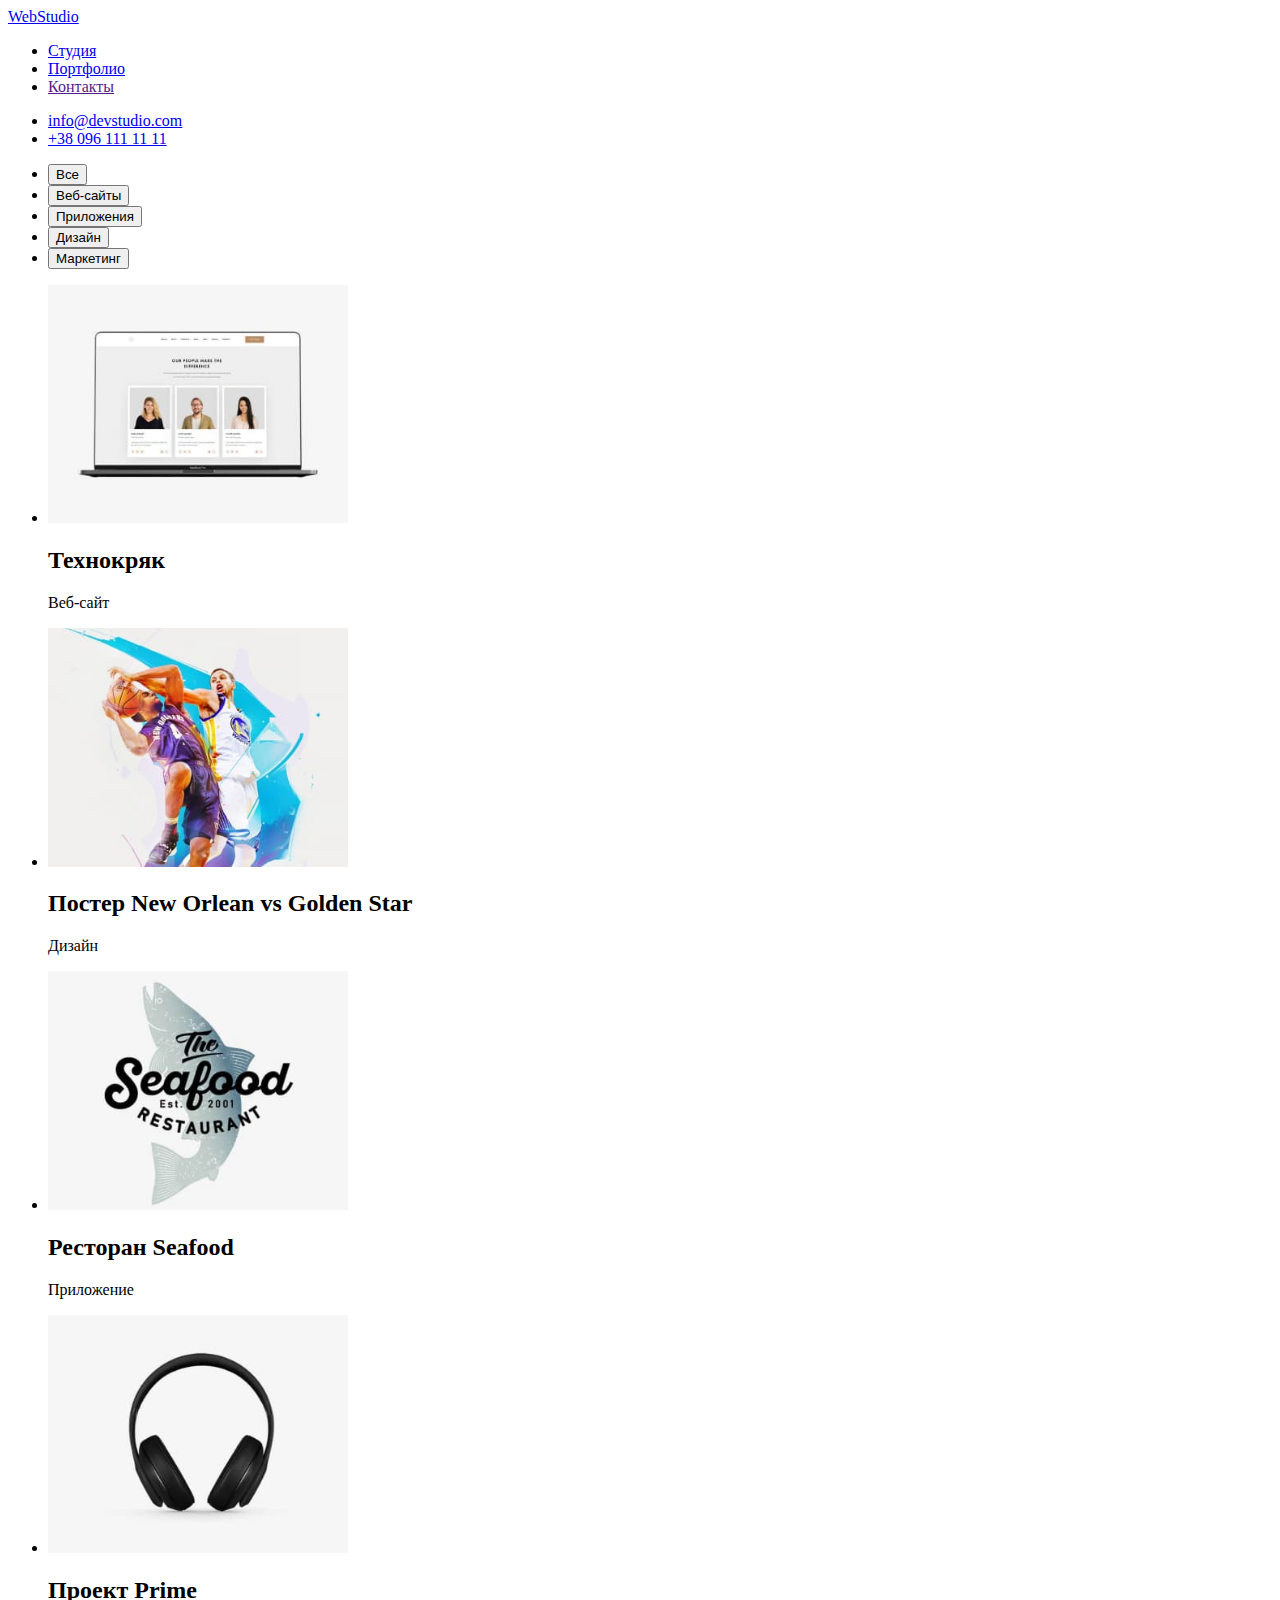
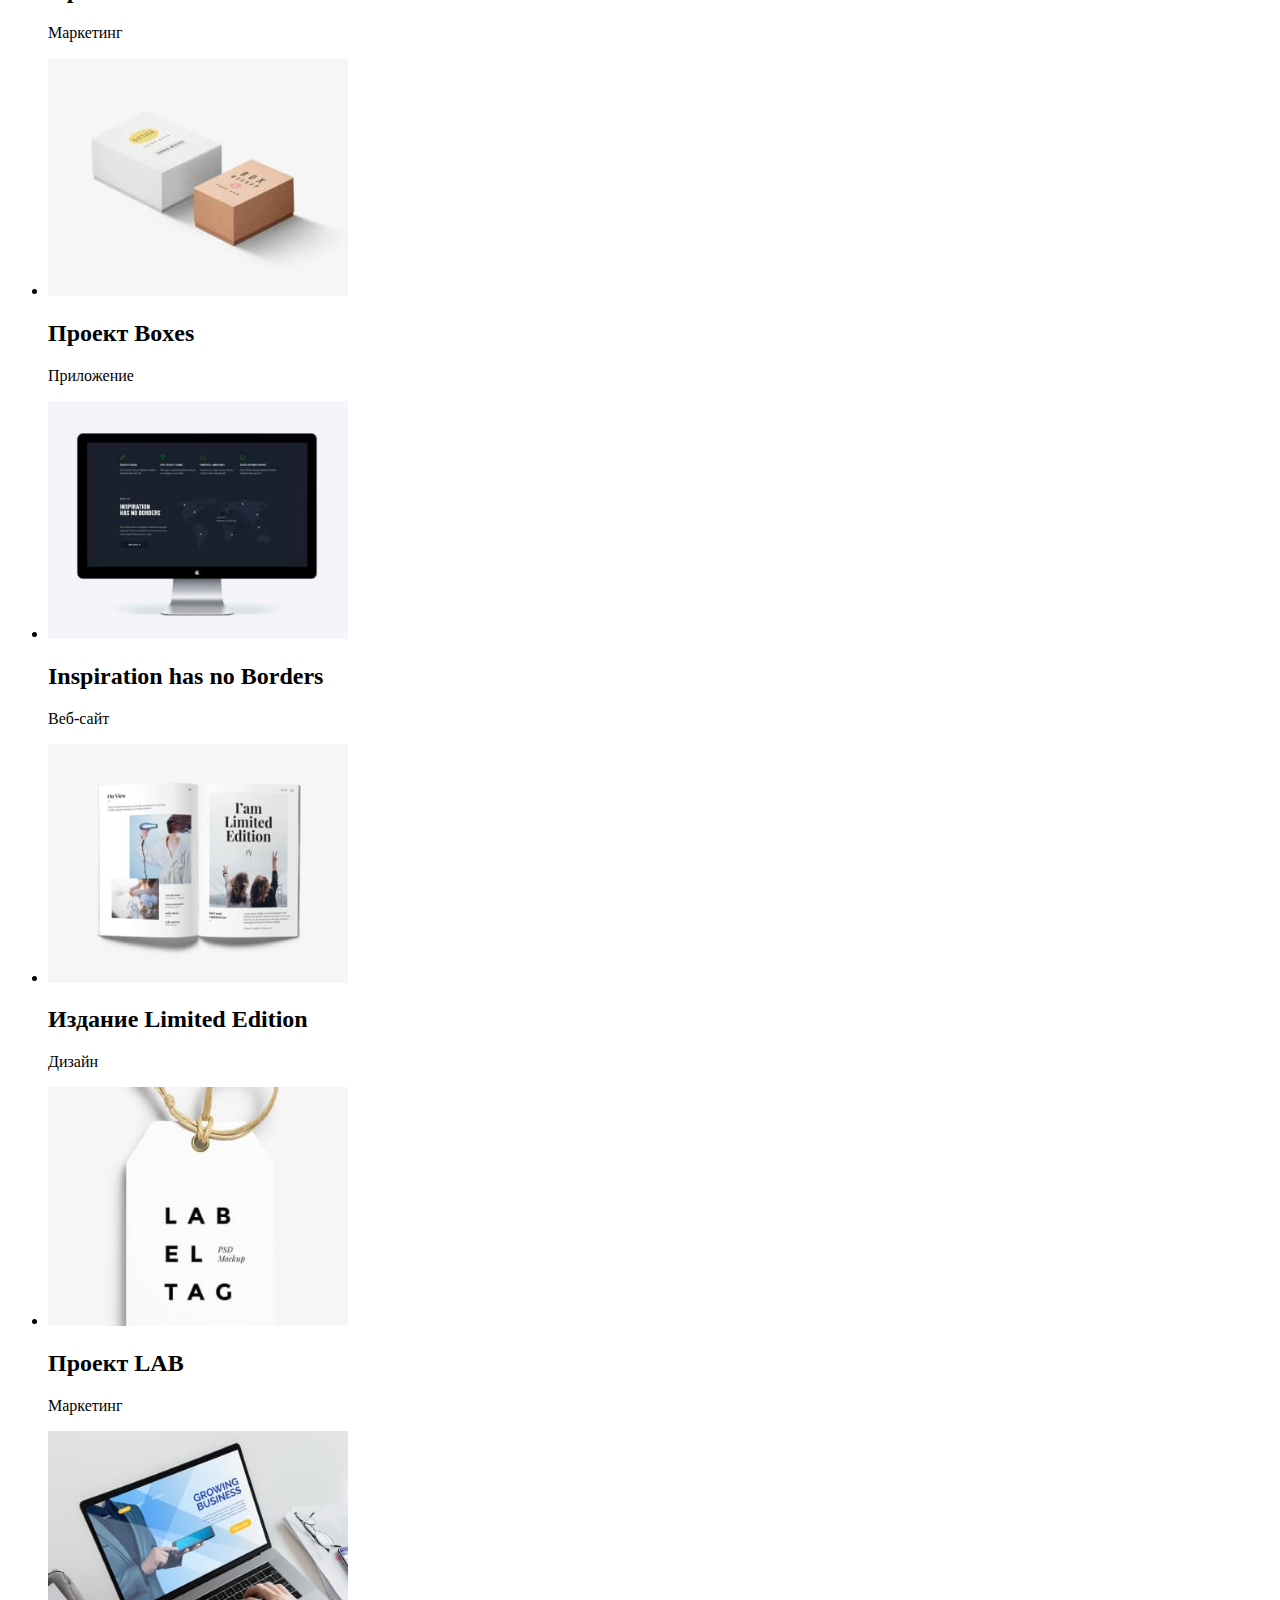
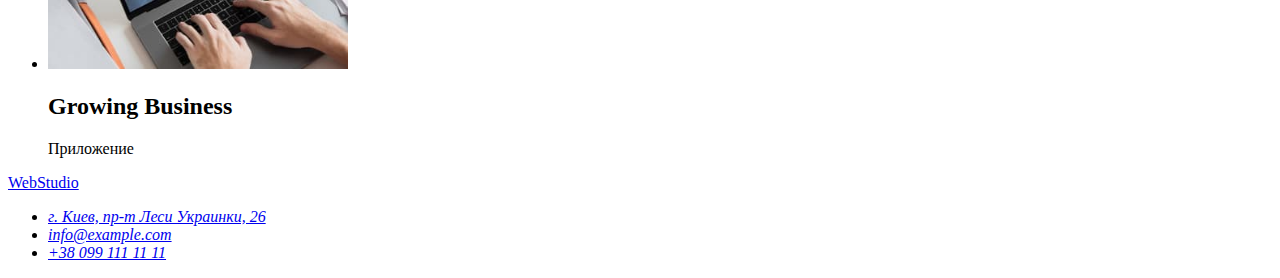
==== portfolio.html @ 4e5171a7 "finished tagging text file and added some photos" ====
<!DOCTYPE html>
<html lang="ru">
<head>
    <meta charset="UTF-8">
    <meta http-equiv="X-UA-Compatible" content="IE=edge">
    <meta name="viewport" content="width=device-width, initial-scale=1.0">
    <title>Portfolio</title>
    <link rel="stylesheet" href="">
</head>
<body>
    <header>
        <a href="/" lang="en">WebStudio</a>
        <nav>
            <ul>
                <li><a href="./index.html">Студия</a></li>
                <li><a href="./portfolio.html">Портфолио</a></li>
                <li><a href="">Контакты</a></li>
            </ul>
        </nav>
            <ul>
                <li><a href="mailto:info@devstudio.com" lang="en">info@devstudio.com</a></li>
                <li><a href="tel:+380961111111">+38 096 111 11 11</a></li>
            </ul>
    </header>
    <main>
        <section>
            <!-- <h1>Примеры портфолио</h1> -->
            <ul>
                <li><button type="button">Все</button></li>
                <li><button type="button">Веб-сайты</button></li>
                <li><button type="button">Приложения</button></li>
                <li><button type="button">Дизайн</button></li>
                <li><button type="button">Маркетинг</button></li>
            </ul>
            <ul>
                <li>
                    <img src="./images/port1.jpg" alt="a computer" width="300">
                    <h2>Технокряк</h2>
                    <p>Веб-сайт</p>
                </li>
                <li>
                    <img src="./images/port2.jpg" alt="a basketball player" width="300">
                    <h2>Постер New Orlean vs Golden Star</h2>
                    <p>Дизайн</p>
                </li>
                <li>
                    <img src="./images/port3.jpg" alt="fish" width="300">
                    <h2>Ресторан Seafood</h2>
                    <p>Приложение</p>
                </li>
                <li>
                    <img src="./images/port4.jpg" alt="a headset" width="300">
                    <h2>Проект Prime</h2>
                    <p>Маркетинг</p>
                </li>
                <li>
                    <img src="./images/port5.jpg" alt="boxes" width="300">
                    <h2>Проект Boxes</h2>
                    <p>Приложение</p>
                </li>
                <li>
                    <img src="./images/port6.jpg" alt="a screen" width="300">
                    <h2 lang="en">Inspiration has no Borders</h2>
                    <p>Веб-сайт</p>
                </li>
                <li>
                    <img src="./images/port7.jpg" alt="a book" width="300">
                    <h2>Издание Limited Edition</h2>
                    <p>Дизайн</p>
                </li>
                <li>
                    <img src="./images/port8.jpg" alt="a tag" width="300">
                    <h2>Проект LAB</h2>
                    <p>Маркетинг</p>
                </li>
                <li>
                    <img src="./images/port9.jpg" alt="someone is typing" width="300">
                    <h2 lang="en">Growing Business</h2>
                    <p>Приложение</p>
                </li>
            </ul>
        </section>
    </main>
    <footer>
        <a href="/" lang="en">WebStudio</a>
        <address>
            <ul>
                <li><a href="https://goo.gl/maps/uDfenWfbyUof8Sh59" target="_blank" rel="noopener noreferrer nofollow">г. Киев, пр-т Леси Украинки, 26</a></li>
                <li><a href="mailto:info@example.com" lang="en">info@example.com</a></li>
                <li><a href="tel:+380991111111">+38 099 111 11 11</a></li>
            </ul>
        </address>
    </footer>
</body>
</html>
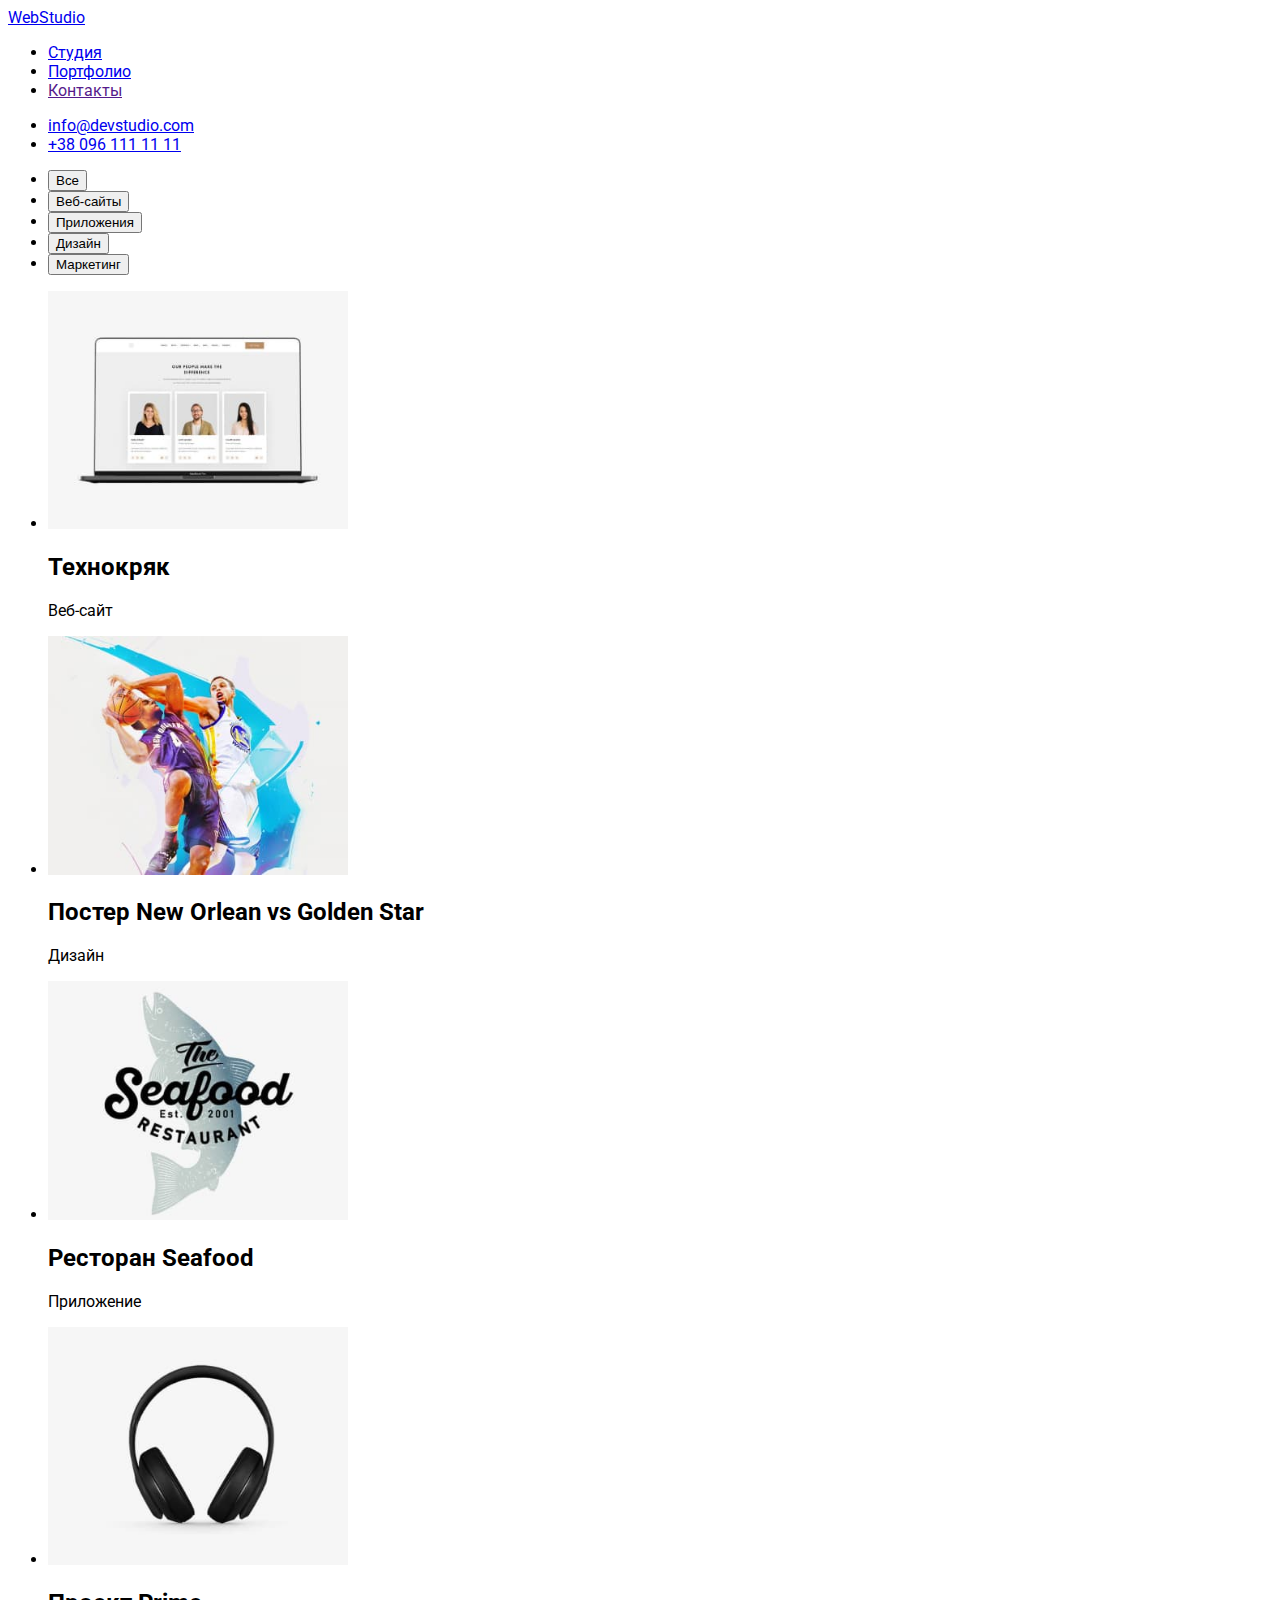
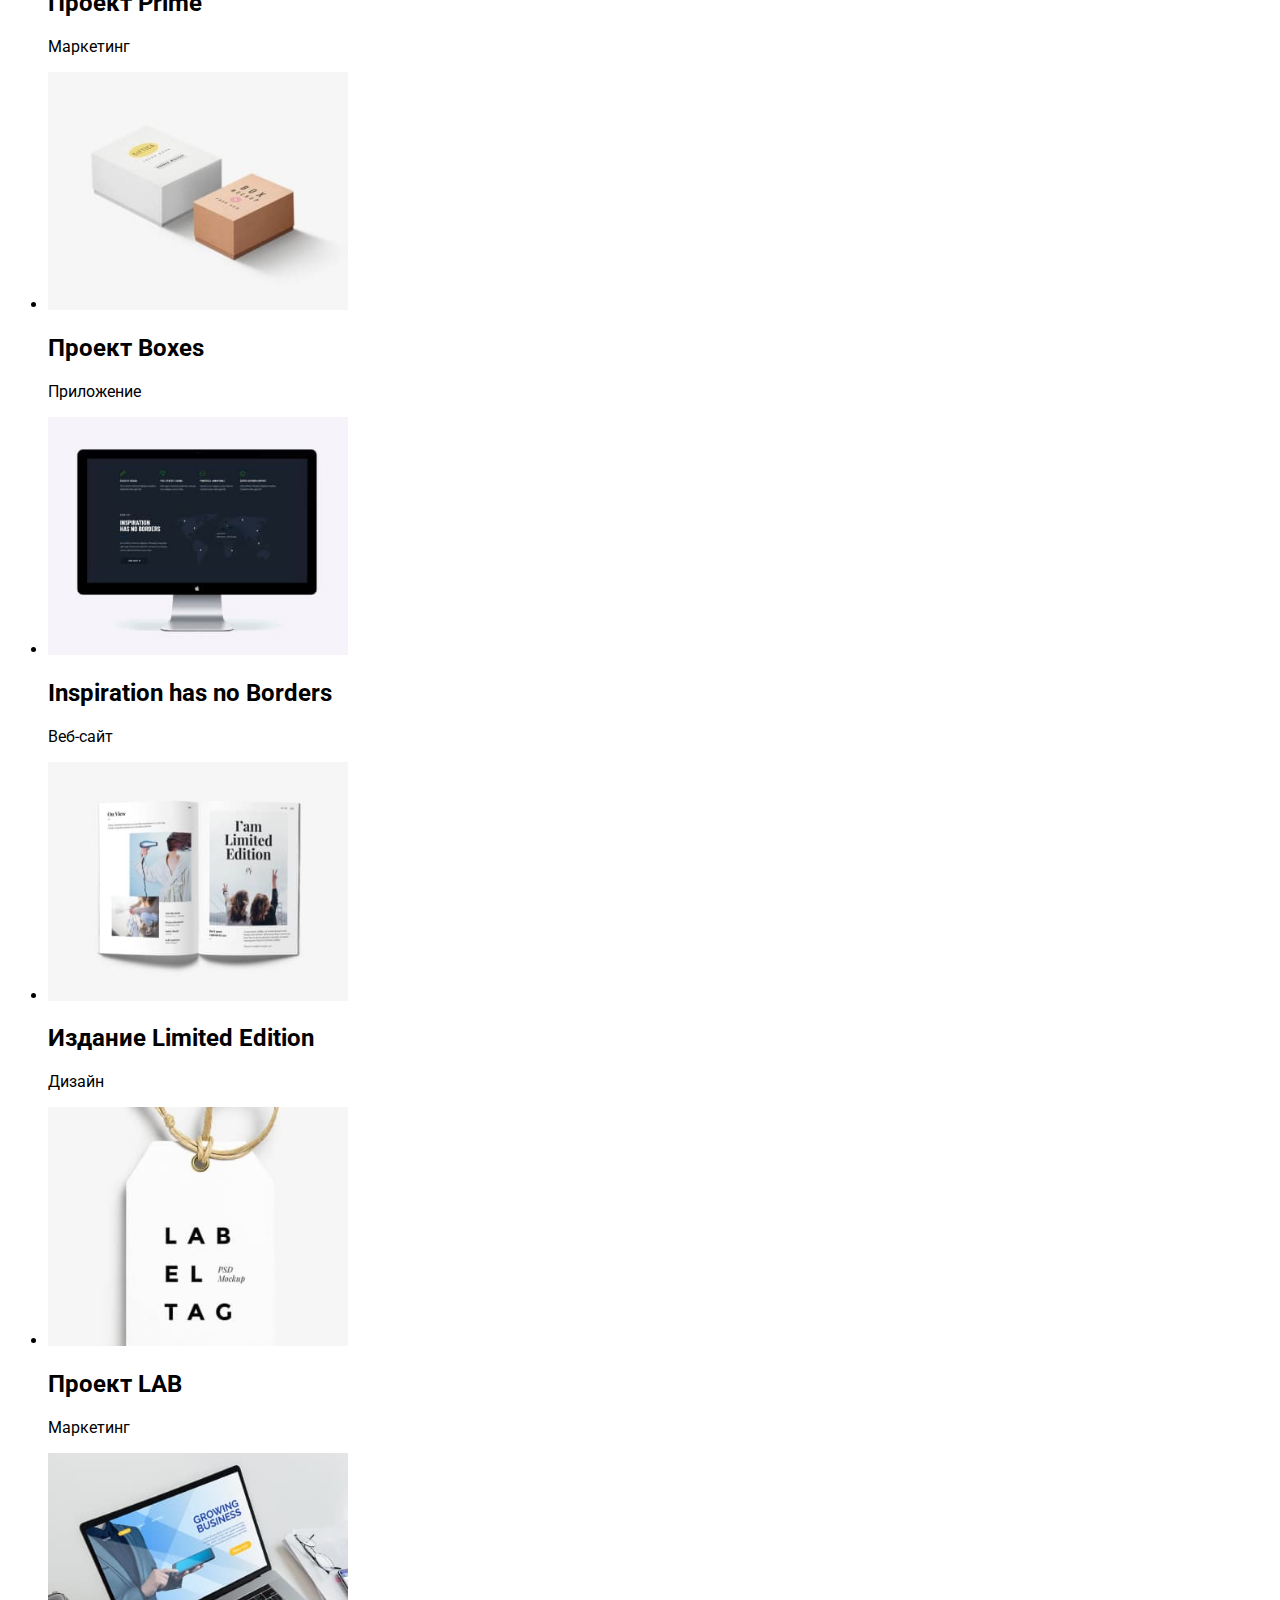
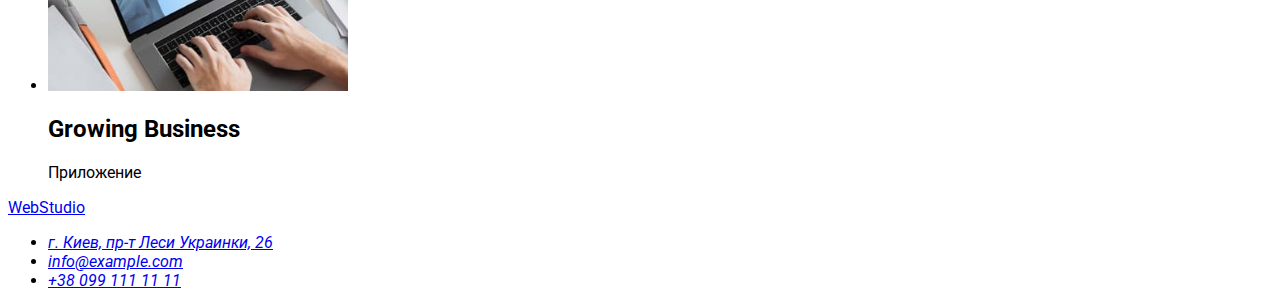
==== commit 5bede002: "added fonts" ====
--- a/portfolio.html
+++ b/portfolio.html
@@ -5,7 +5,10 @@
     <meta http-equiv="X-UA-Compatible" content="IE=edge">
     <meta name="viewport" content="width=device-width, initial-scale=1.0">
     <title>Portfolio</title>
-    <link rel="stylesheet" href="">
+    <link rel="stylesheet" href="./css/styles.css">
+    <link rel="preconnect" href="https://fonts.googleapis.com">
+    <link rel="preconnect" href="https://fonts.gstatic.com" crossorigin>
+    <link href="https://fonts.googleapis.com/css2?family=Raleway:wght@700&family=Roboto:wght@400;500;700;900&display=swap" rel="stylesheet">
 </head>
 <body>
     <header>
--- a/css/styles.css
+++ b/css/styles.css
@@ -0,0 +1,4 @@
+body {
+    font-family: 'Raleway', sans-serif;
+    font-family: 'Roboto', sans-serif;
+}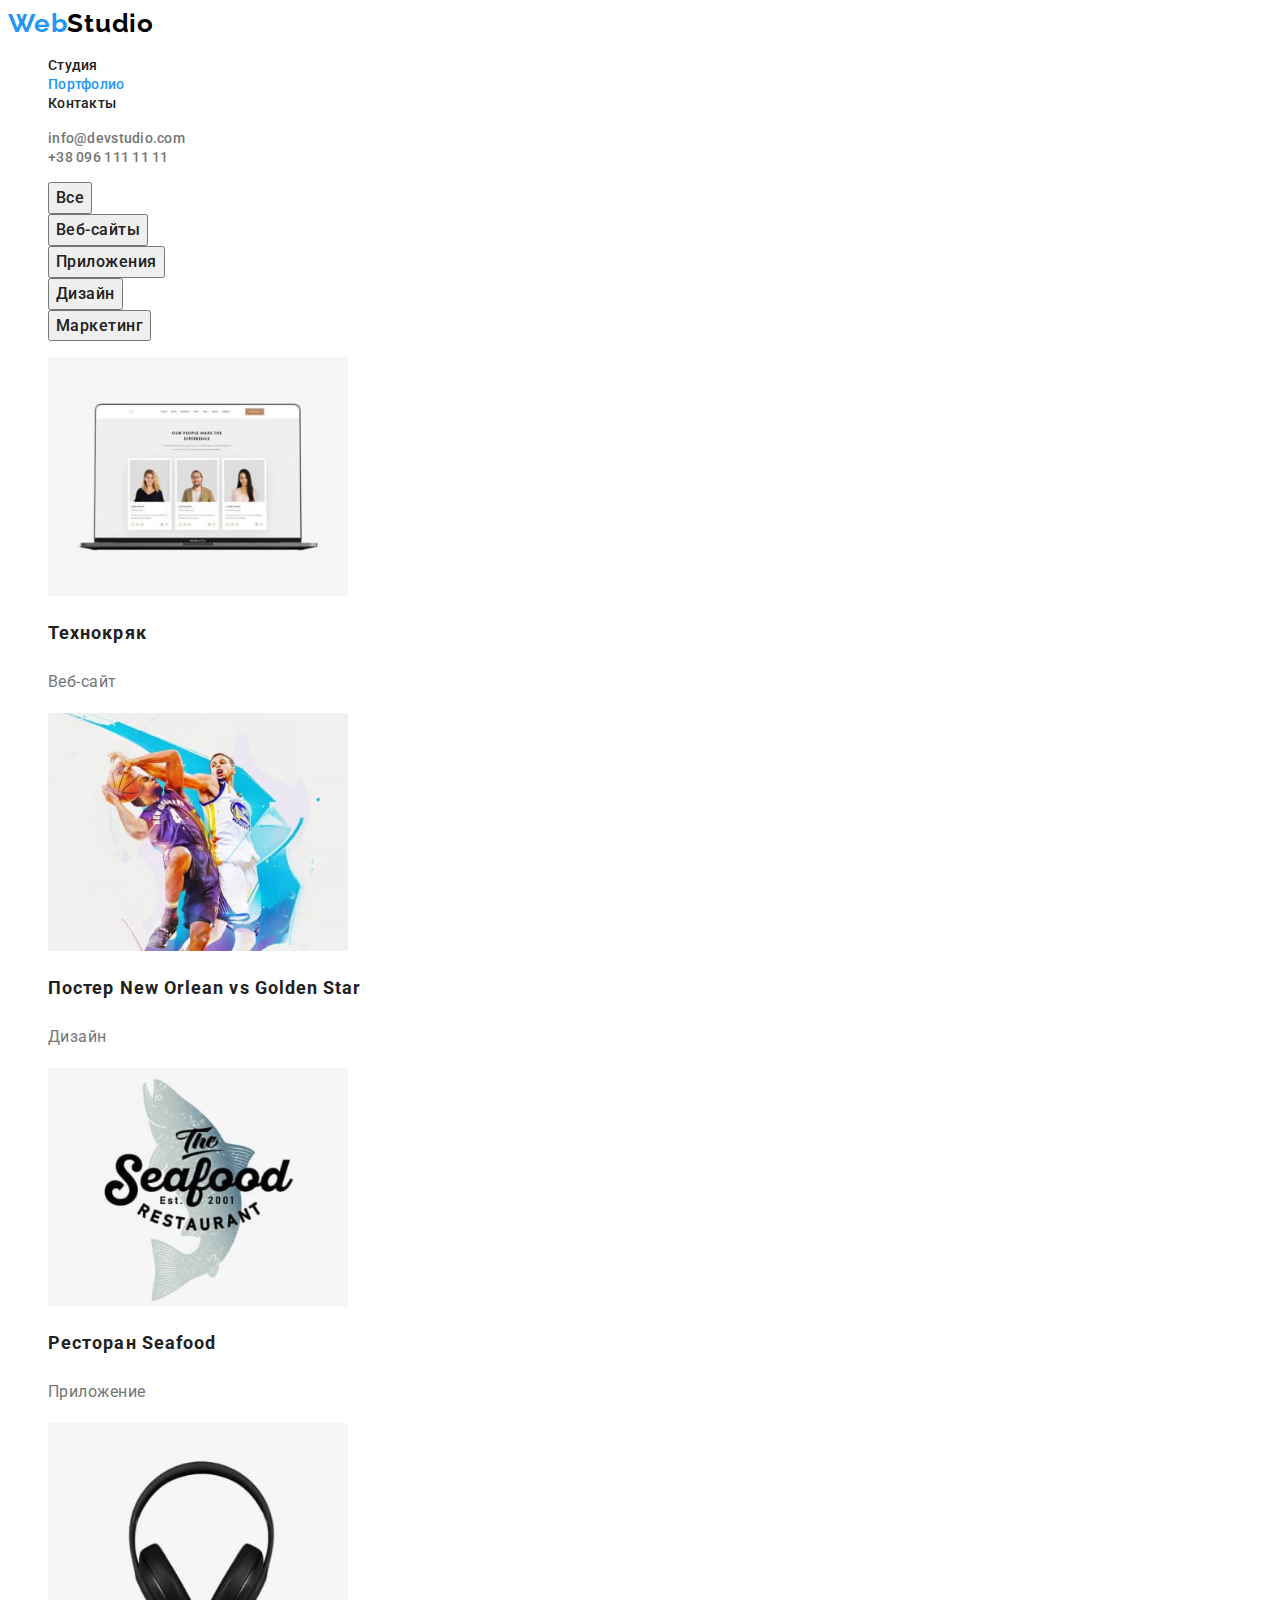
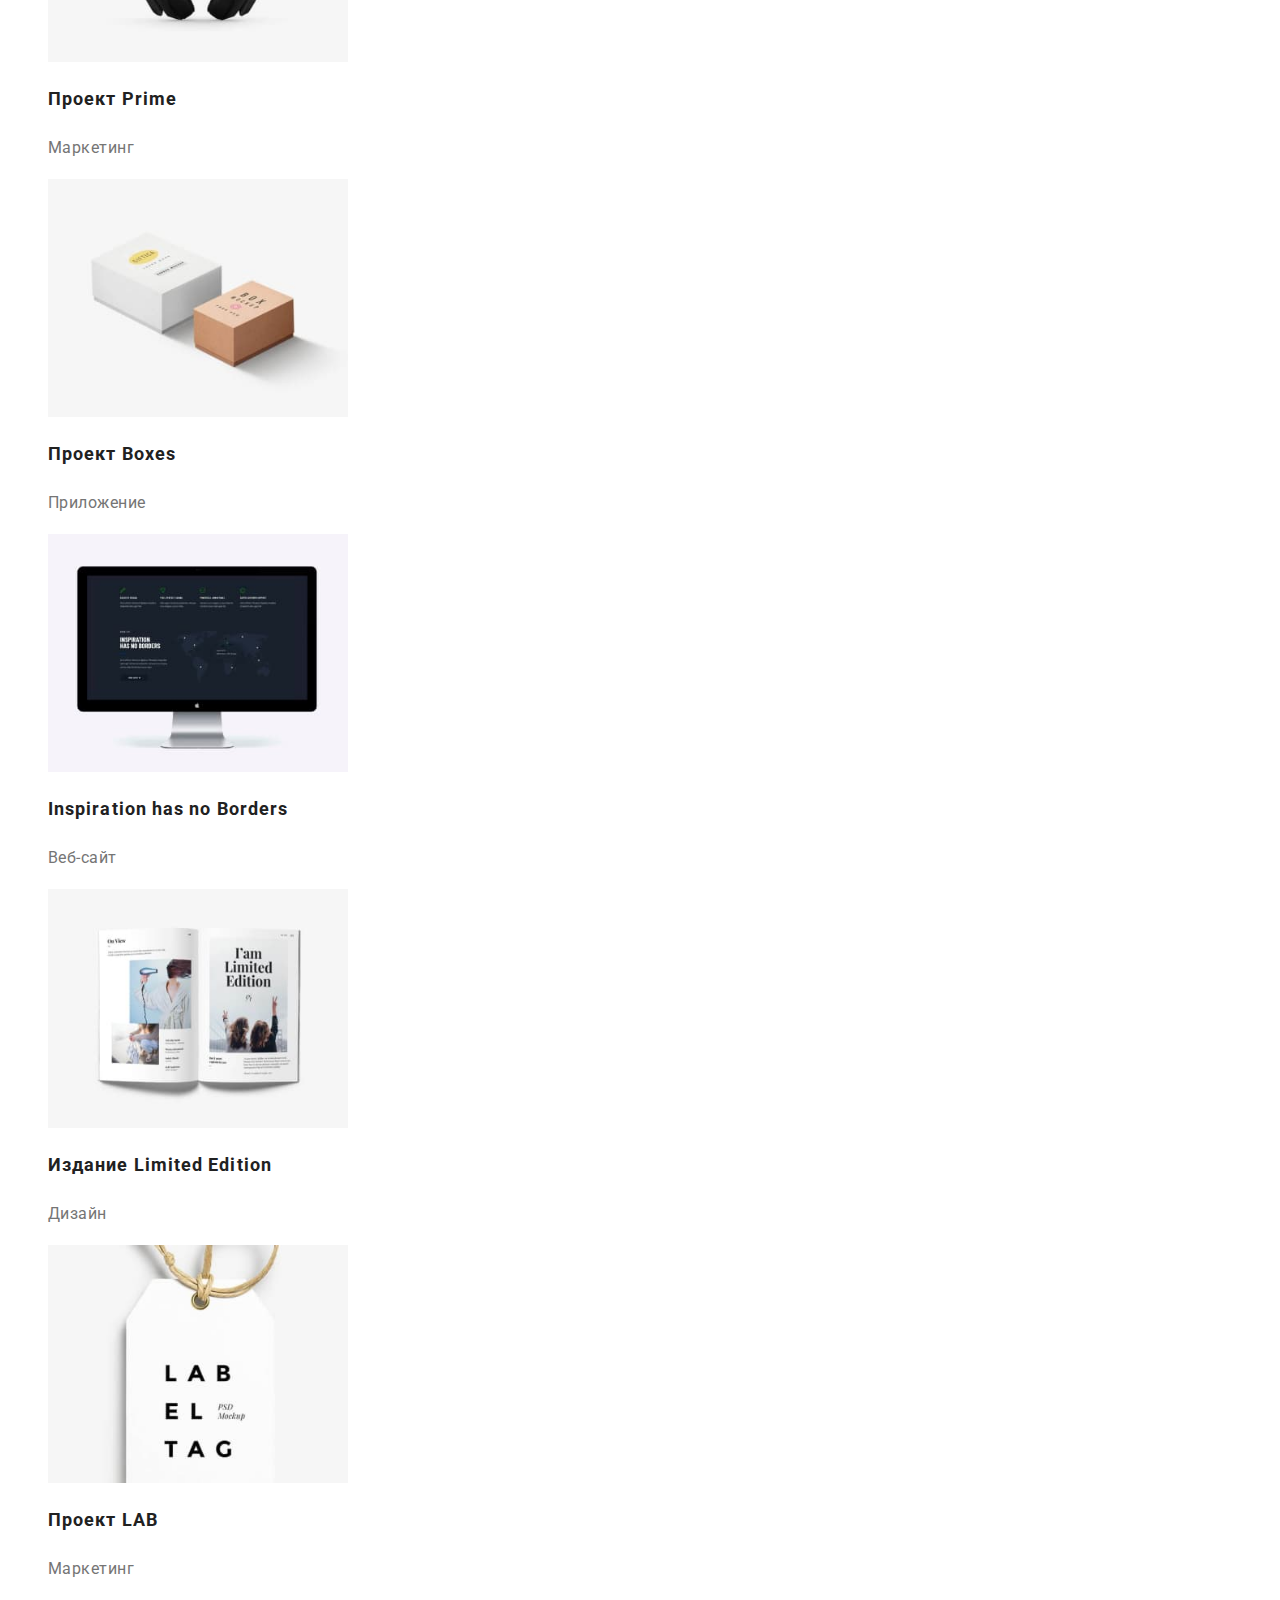
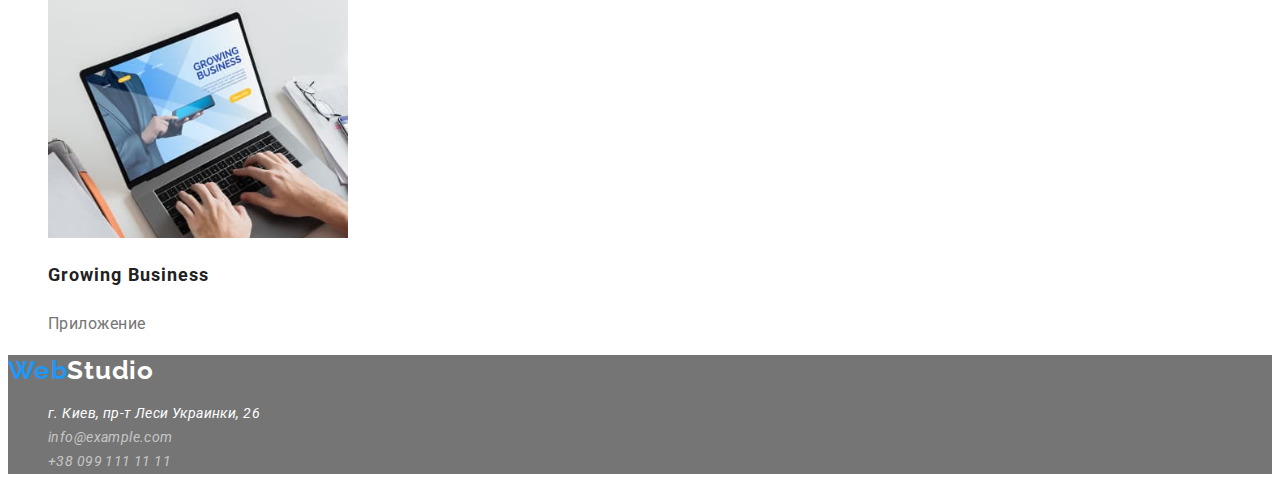
==== commit 530104eb: "Friday" ====
--- a/portfolio.html
+++ b/portfolio.html
@@ -11,86 +11,86 @@
     <link href="https://fonts.googleapis.com/css2?family=Raleway:wght@700&family=Roboto:wght@400;500;700;900&display=swap" rel="stylesheet">
 </head>
 <body>
-    <header>
-        <a href="/" lang="en">WebStudio</a>
-        <nav>
-            <ul>
-                <li><a href="./index.html">Студия</a></li>
-                <li><a href="./portfolio.html">Портфолио</a></li>
-                <li><a href="">Контакты</a></li>
+    <header class="header">
+        <a href="/" lang="en" class="header-logo link">Web<span class="header-logo-studio">Studio</span></a>
+        <nav class="header-navigation">
+            <ul class="header-list list">
+                <li class="header-item"><a href="./index.html" class="header-link link">Студия</a></li>
+                <li class="header-item"><a href="./portfolio.html" class="header-link link current">Портфолио</a></li>
+                <li class="header-item"><a href="" class="header-link link">Контакты</a></li>
             </ul>
         </nav>
-            <ul>
-                <li><a href="mailto:info@devstudio.com" lang="en">info@devstudio.com</a></li>
-                <li><a href="tel:+380961111111">+38 096 111 11 11</a></li>
+            <ul class="header-contacts list">
+                <li><a href="mailto:info@devstudio.com" lang="en" class="header-mail link">info@devstudio.com</a></li>
+                <li><a href="tel:+380961111111" class="header-phone link">+38 096 111 11 11</a></li>
             </ul>
     </header>
-    <main>
-        <section>
-            <!-- <h1>Примеры портфолио</h1> -->
-            <ul>
-                <li><button type="button">Все</button></li>
-                <li><button type="button">Веб-сайты</button></li>
-                <li><button type="button">Приложения</button></li>
-                <li><button type="button">Дизайн</button></li>
-                <li><button type="button">Маркетинг</button></li>
+    <main class="main">
+        <!-- <h1>Примеры портфолио</h1> -->
+        <div class="filter">
+            <ul class="filter-btn-list list">
+                <li class="filter-btn-item"><button type="button" class="filter-btn">Все</button></li>
+                <li class="filter-btn-item"><button type="button" class="filter-btn">Веб-сайты</button></li>
+                <li class="filter-btn-item"><button type="button" class="filter-btn">Приложения</button></li>
+                <li class="filter-btn-item"><button type="button" class="filter-btn">Дизайн</button></li>
+                <li class="filter-btn-item"><button type="button" class="filter-btn">Маркетинг</button></li>
             </ul>
-            <ul>
-                <li>
-                    <img src="./images/port1.jpg" alt="a computer" width="300">
-                    <h2>Технокряк</h2>
-                    <p>Веб-сайт</p>
+        </div>
+            <ul class="portfolio-example-list list">
+                <li class="portfolio-item">
+                    <img src="./images/port1.jpg" alt="a computer" width="300" class="portfolio-photo">
+                    <h2 class="portfolio-title">Технокряк</h2>
+                    <p class="portfolio-text">Веб-сайт</p>
                 </li>
-                <li>
-                    <img src="./images/port2.jpg" alt="a basketball player" width="300">
-                    <h2>Постер New Orlean vs Golden Star</h2>
-                    <p>Дизайн</p>
+                <li class="portfolio-item">
+                    <img src="./images/port2.jpg" alt="a basketball player" width="300" class="portfolio-photo">
+                    <h2 class="portfolio-title">Постер New Orlean vs Golden Star</h2>
+                    <p class="portfolio-text">Дизайн</p>
                 </li>
-                <li>
-                    <img src="./images/port3.jpg" alt="fish" width="300">
-                    <h2>Ресторан Seafood</h2>
-                    <p>Приложение</p>
+                <li class="portfolio-item">
+                    <img src="./images/port3.jpg" alt="fish" width="300" class="portfolio-photo">
+                    <h2 class="portfolio-title">Ресторан Seafood</h2>
+                    <p class="portfolio-text">Приложение</p>
                 </li>
-                <li>
-                    <img src="./images/port4.jpg" alt="a headset" width="300">
-                    <h2>Проект Prime</h2>
-                    <p>Маркетинг</p>
+                <li class="portfolio-item">
+                    <img src="./images/port4.jpg" alt="a headset" width="300" class="portfolio-photo">
+                    <h2 class="portfolio-title">Проект Prime</h2>
+                    <p class="portfolio-text">Маркетинг</p>
                 </li>
-                <li>
-                    <img src="./images/port5.jpg" alt="boxes" width="300">
-                    <h2>Проект Boxes</h2>
-                    <p>Приложение</p>
+                <li class="portfolio-item">
+                    <img src="./images/port5.jpg" alt="boxes" width="300" class="portfolio-photo">
+                    <h2 class="portfolio-title">Проект Boxes</h2>
+                    <p class="portfolio-text">Приложение</p>
                 </li>
-                <li>
-                    <img src="./images/port6.jpg" alt="a screen" width="300">
-                    <h2 lang="en">Inspiration has no Borders</h2>
-                    <p>Веб-сайт</p>
+                <li class="portfolio-item">
+                    <img src="./images/port6.jpg" alt="a screen" width="300" class="portfolio-photo">
+                    <h2 lang="en" class="portfolio-title">Inspiration has no Borders</h2>
+                    <p class="portfolio-text">Веб-сайт</p>
                 </li>
-                <li>
-                    <img src="./images/port7.jpg" alt="a book" width="300">
-                    <h2>Издание Limited Edition</h2>
-                    <p>Дизайн</p>
+                <li class="portfolio-item">
+                    <img src="./images/port7.jpg" alt="a book" width="300" class="portfolio-photo">
+                    <h2 class="portfolio-title">Издание Limited Edition</h2>
+                    <p class="portfolio-text">Дизайн</p>
                 </li>
-                <li>
-                    <img src="./images/port8.jpg" alt="a tag" width="300">
-                    <h2>Проект LAB</h2>
-                    <p>Маркетинг</p>
+                <li class="portfolio-item">
+                    <img src="./images/port8.jpg" alt="a tag" width="300" class="portfolio-photo">
+                    <h2 class="portfolio-title">Проект LAB</h2>
+                    <p class="portfolio-text">Маркетинг</p>
                 </li>
-                <li>
-                    <img src="./images/port9.jpg" alt="someone is typing" width="300">
-                    <h2 lang="en">Growing Business</h2>
-                    <p>Приложение</p>
+                <li class="portfolio-item">
+                    <img src="./images/port9.jpg" alt="someone is typing" width="300" class="portfolio-photo">
+                    <h2 lang="en" class="portfolio-title">Growing Business</h2>
+                    <p class="portfolio-text">Приложение</p>
                 </li>
-            </ul>
-        </section>
+            </ul>  
     </main>
-    <footer>
-        <a href="/" lang="en">WebStudio</a>
-        <address>
-            <ul>
-                <li><a href="https://goo.gl/maps/uDfenWfbyUof8Sh59" target="_blank" rel="noopener noreferrer nofollow">г. Киев, пр-т Леси Украинки, 26</a></li>
-                <li><a href="mailto:info@example.com" lang="en">info@example.com</a></li>
-                <li><a href="tel:+380991111111">+38 099 111 11 11</a></li>
+    <footer class="footer">
+        <a href="/" lang="en" class="footer-logo link">Web<span class="footer-logo-studio">Studio</span></a>
+        <address class="footer-address">
+            <ul class="footer-list list">
+                <li class="footer-item"><a href="https://goo.gl/maps/uDfenWfbyUof8Sh59" target="_blank" rel="noopener noreferrer nofollow" class="footer-address-link link">г. Киев, пр-т Леси Украинки, 26</a></li>
+                <li class="footer-item"><a href="mailto:info@example.com" lang="en" class="footer-link link">info@example.com</a></li>
+                <li class="footer-item"><a href="tel:+380991111111" class="footer-link link">+38 099 111 11 11</a></li>
             </ul>
         </address>
     </footer>
--- a/css/styles.css
+++ b/css/styles.css
@@ -1,4 +1,161 @@
-body {
-    font-family: 'Raleway', sans-serif;
-    font-family: 'Roboto', sans-serif;
-}+:root {--title-color: #212121;
+       --text-color: #757575;
+       --accent-color: #2196F3;}
+body {font-family: 'Roboto', sans-serif; color: var(--title-color);}
+.list {list-style: none;}
+.link {text-decoration: none;}
+
+/* -----HEADER----- */
+.header-logo {
+    font-family: 'Raleway';
+    font-style: normal;
+    font-weight: 700;
+    font-size: 26px;
+    line-height: 1.19;
+    letter-spacing: 0.03em;
+    color: #2196F3;}
+.header-logo-studio {color: #000000;}
+.header-link {
+    font-weight: 500;
+    font-size: 14px;
+    line-height: 1.14;
+    letter-spacing: 0.02em;
+    color: var(--title-color);}
+.header-link:hover,
+.header-link:focus {color: var(--accent-color)}
+.current {color: var(--accent-color);}
+.header-mail:hover,
+.header-mail:focus {color: var(--accent-color)}
+.header-mail {
+    font-weight: 500;
+    font-size: 14px;
+    line-height: 1.14;
+    letter-spacing: 0.02em;
+    color: #757575;}
+.header-phone:hover,
+.header-phone:focus {color: var(--accent-color);}
+.header-phone {
+    font-weight: 500;
+    font-size: 14px;
+    line-height: 1.14;
+    letter-spacing: 0.02em;
+    color: #757575;}
+
+/* -----HERO----- */
+.hero {background-color: #757575;}
+.hero-title {
+    font-weight: 900;
+    font-size: 44px;
+    line-height: 1.36;
+    text-align: center;
+    letter-spacing: 0.06em;
+    text-transform: uppercase;
+    color: #ffffff;}
+.hero-btn {
+    font-family: inherit;
+    font-style: normal;
+    font-weight: 700;
+    font-size: 16px;
+    line-height: 1.875;
+    display: flex;
+    align-items: center;
+    text-align: center;
+    letter-spacing: 0.06em;
+    color: #FFFFFF;}
+.hero-btn {background-color: var(--accent-color);}
+
+/* -----ADVANTAGES----- */
+.advantage-title {
+    font-weight: 700;
+    font-size: 14px;
+    line-height: 1.14;
+    letter-spacing: 0.03em;
+    text-transform: uppercase;
+    color: var(--title-color);}
+.advantage-text {
+    font-size: 14px;
+    line-height: 1.71;
+    letter-spacing: 0.03em;
+    color: var(--text-color);}
+
+/* -----ACTIVITY----- */
+.activity-title {
+    font-weight: 700;
+    font-size: 36px;
+    line-height: 1.166;
+    text-align: center;
+    letter-spacing: 0.03em;
+    color: var(--title-color);}
+
+/* -----TEAM----- */
+.team-title {
+    font-weight: 700;
+    font-size: 36px;
+    line-height: 1.166;
+    text-align: center;
+    letter-spacing: 0.03em;
+    color: var(--title-color);}
+.worker-name {
+    font-weight: 500;
+        font-size: 16px;
+        line-height: 1.187;
+        text-align: center;
+        letter-spacing: 0.03em;
+        color: var(--title-color);}
+.worker-position {
+    font-weight: 400;
+    font-size: 16px;
+    line-height: 1.187;
+    text-align: center;
+    letter-spacing: 0.03em;
+    color: var(--text-color);}
+
+/* -----FOOTER----- */
+.footer {background-color: #757575;}
+.footer-logo {
+    font-family: 'Raleway';
+    font-style: normal;
+    font-weight: 700;
+    font-size: 26px;
+    line-height: 1.19;
+    letter-spacing: 0.03em;
+    color: #2196F3;}
+.footer-logo-studio {color: #ffffff;}
+.footer-address-link {
+    font-weight: 400;
+    font-size: 14px;
+    line-height: 1.71;
+    letter-spacing: 0.03em;
+    color: #FFFFFF;}
+.footer-link {
+    font-weight: 400;
+    font-size: 14px;
+    line-height: 1.71;
+    letter-spacing: 0.03em;
+    color: rgba(255, 255, 255, 0.6);}
+
+
+
+/*  ----------PORTFOLIO---------- */
+.filter-btn {
+    font-family: inherit;
+    font-style: normal;
+    font-weight: 500;
+    font-size: 16px;
+    line-height: 1.62;
+    text-align: center;
+    letter-spacing: 0.03em;
+    color: var(--title-color);}
+.filter-btn:hover,
+.filter-btn:focus {color: #ffffff; background-color: var(--accent-color);}
+.portfolio-title {
+    font-weight: 700;
+    font-size: 18px;
+    line-height: 2;
+    letter-spacing: 0.06em;
+    color: var(--title-color);}
+.portfolio-text {
+    font-size: 16px;
+    line-height: 1.875;
+    letter-spacing: 0.03em;
+    color: var(--text-color);}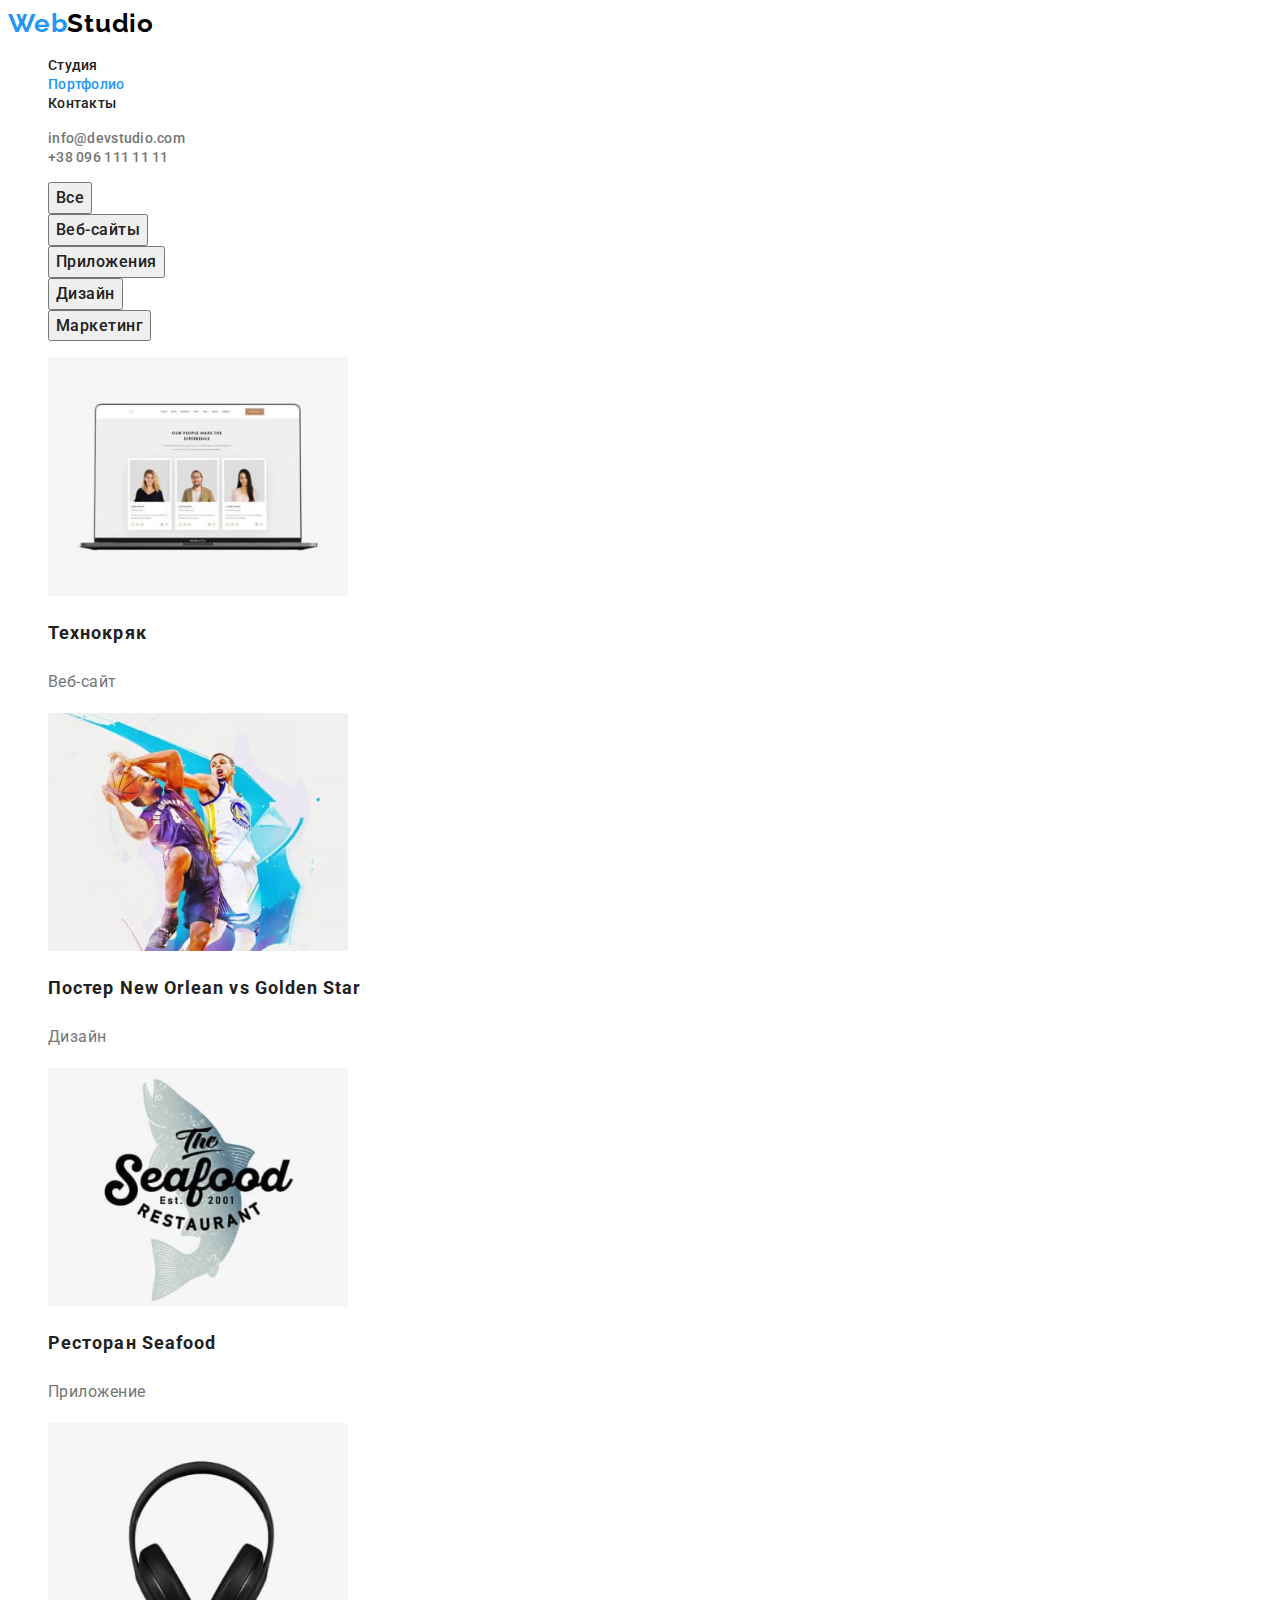
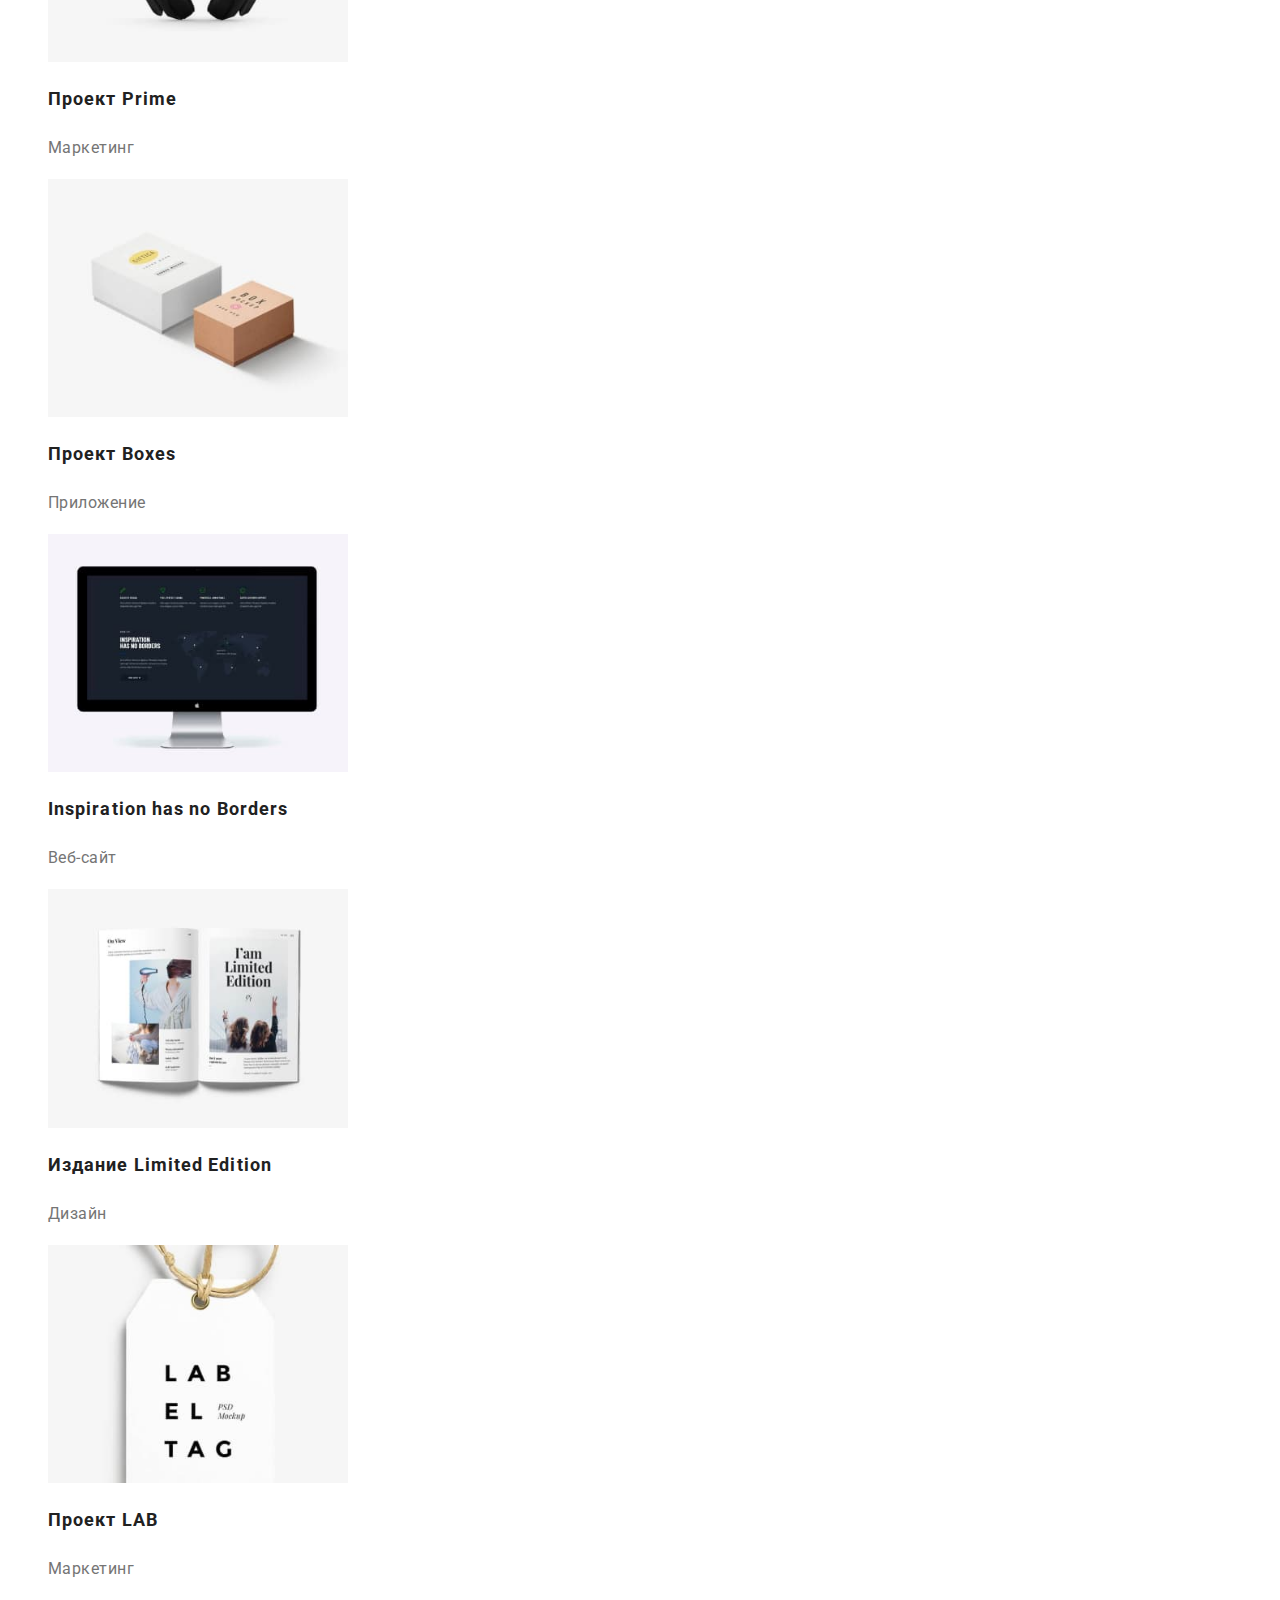
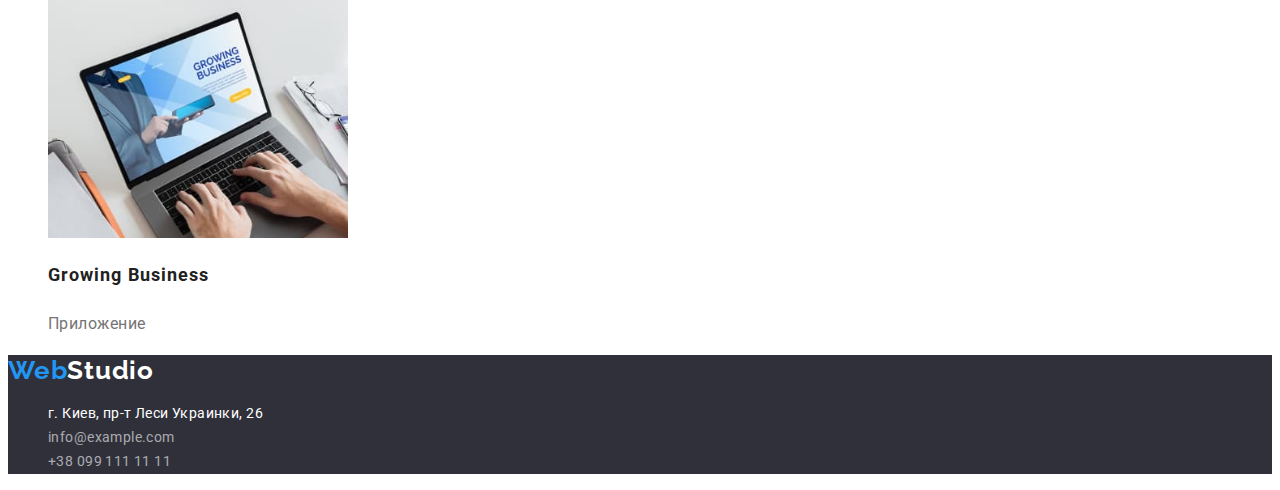
==== commit da3a480c: "correcting mistakes" ====
--- a/portfolio.html
+++ b/portfolio.html
@@ -12,7 +12,7 @@
 </head>
 <body>
     <header class="header">
-        <a href="/" lang="en" class="header-logo link">Web<span class="header-logo-studio">Studio</span></a>
+        <a href="./index.html" lang="en" class="header-logo link">Web<span class="header-logo-studio">Studio</span></a>
         <nav class="header-navigation">
             <ul class="header-list list">
                 <li class="header-item"><a href="./index.html" class="header-link link">Студия</a></li>
@@ -26,8 +26,8 @@
             </ul>
     </header>
     <main class="main">
-        <!-- <h1>Примеры портфолио</h1> -->
-        <div class="filter">
+        <section>
+            <!-- <h1>Примеры портфолио</h1> --> 
             <ul class="filter-btn-list list">
                 <li class="filter-btn-item"><button type="button" class="filter-btn">Все</button></li>
                 <li class="filter-btn-item"><button type="button" class="filter-btn">Веб-сайты</button></li>
@@ -35,7 +35,6 @@
                 <li class="filter-btn-item"><button type="button" class="filter-btn">Дизайн</button></li>
                 <li class="filter-btn-item"><button type="button" class="filter-btn">Маркетинг</button></li>
             </ul>
-        </div>
             <ul class="portfolio-example-list list">
                 <li class="portfolio-item">
                     <img src="./images/port1.jpg" alt="a computer" width="300" class="portfolio-photo">
@@ -82,10 +81,11 @@
                     <h2 lang="en" class="portfolio-title">Growing Business</h2>
                     <p class="portfolio-text">Приложение</p>
                 </li>
-            </ul>  
+            </ul>
+        </section> 
     </main>
     <footer class="footer">
-        <a href="/" lang="en" class="footer-logo link">Web<span class="footer-logo-studio">Studio</span></a>
+        <a href="./index.html" lang="en" class="footer-logo link">Web<span class="footer-logo-studio">Studio</span></a>
         <address class="footer-address">
             <ul class="footer-list list">
                 <li class="footer-item"><a href="https://goo.gl/maps/uDfenWfbyUof8Sh59" target="_blank" rel="noopener noreferrer nofollow" class="footer-address-link link">г. Киев, пр-т Леси Украинки, 26</a></li>
--- a/css/styles.css
+++ b/css/styles.css
@@ -42,7 +42,7 @@
     color: #757575;}
 
 /* -----HERO----- */
-.hero {background-color: #757575;}
+.hero {background-color: #2F303A}
 .hero-title {
     font-weight: 900;
     font-size: 44px;
@@ -51,7 +51,7 @@
     letter-spacing: 0.06em;
     text-transform: uppercase;
     color: #ffffff;}
-.hero-btn {
+.hero-btn {cursor: pointer;
     font-family: inherit;
     font-style: normal;
     font-weight: 700;
@@ -111,7 +111,7 @@
     color: var(--text-color);}
 
 /* -----FOOTER----- */
-.footer {background-color: #757575;}
+.footer {background-color: #2F303A}
 .footer-logo {
     font-family: 'Raleway';
     font-style: normal;
@@ -121,13 +121,16 @@
     letter-spacing: 0.03em;
     color: #2196F3;}
 .footer-logo-studio {color: #ffffff;}
-.footer-address-link {
+.footer-address-link {font-style: normal;
     font-weight: 400;
     font-size: 14px;
     line-height: 1.71;
     letter-spacing: 0.03em;
     color: #FFFFFF;}
-.footer-link {
+.footer-address-link:hover {color: var(--accent-color);}
+.footer-link:hover {color: var(--accent-color);}
+.footer-link {color: var(--accent-color);}
+.footer-link {font-style: normal;
     font-weight: 400;
     font-size: 14px;
     line-height: 1.71;
@@ -137,7 +140,7 @@
 
 
 /*  ----------PORTFOLIO---------- */
-.filter-btn {
+.filter-btn {cursor: pointer;
     font-family: inherit;
     font-style: normal;
     font-weight: 500;
